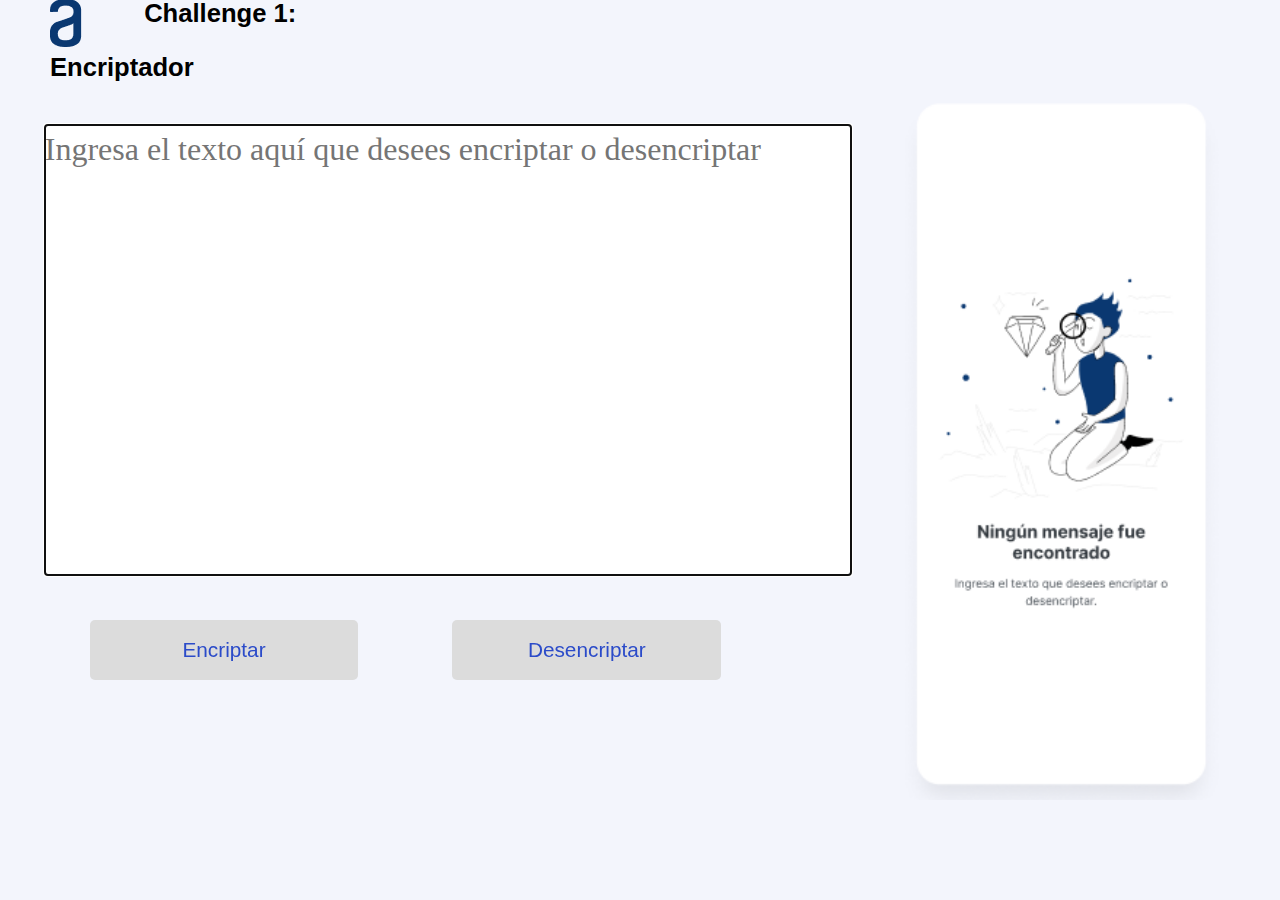
==== index.html @ a3a1eae2 "Add files via upload" ====
<!DOCTYPE html>
<html lang="en">
<head>
    <meta charset="UTF-8">
    <meta http-equiv="X-UA-Compatible" content="IE=edge">
    <meta name="viewport" content="width=device-width, initial-scale=1.0">
    <link rel="stylesheet" href="estilo.css">
    <title>Encriptador</title>
    
</head>
<body>
    <nav>
        <div class="logo">
            <img src="logoAlura.png" alt="logo Alura">
            <span id="appTitle">Challenge 1: Encriptador</span>
        </div>
    </nav>
    <div id="principal">
        <textarea type="text" id="textoPlano" placeholder="Ingresa el texto aquí que desees encriptar o desencriptar" autofocus></textarea> <br><br>
        <button id="btnEncriptar">Encriptar</button>
        <button id="btnDesencriptar">Desencriptar</button>
    </div>
    <div id="resultado">
        <h3 id="titulo">Resultado</h3>
        <span id="textoResultado" >No se ha realizado ninguna acción</span><br><br>
        <button id="btnCopiar">Copiar</button>
    </div>
    <script>
        var inputTexto = document.getElementById("textoPlano");
        inputTexto.focus();
        var spanTextoRes = document.getElementById("textoResultado");
        
        function encriptar(){
            var textoPlano = inputTexto.value;
            var textoEncriptado='';

            for(i=0; i<textoPlano.length; i++){
                //console.log(textoPlano.charAt(i));
                /*if (textoPlano.charAt(i) == '3'){
                    console.log("Se encontro 3")
                }*/
                switch (textoPlano.charAt(i)) {
                    case 'a':
                        textoEncriptado = textoEncriptado.concat("ai");
                        break;
                                    
                    case 'e':
                        textoEncriptado = textoEncriptado.concat("enter");
                        break;
                                   
                    case 'i':
                        textoEncriptado = textoEncriptado.concat("imes");
                        break;
                                    
                    case 'o':
                        textoEncriptado = textoEncriptado.concat("ober");
                        break;
                    
                    case 'u':
                        textoEncriptado = textoEncriptado.concat("ufat");
                        break;
                    
                    default:
                        textoEncriptado = textoEncriptado.concat(textoPlano.charAt(i));
                        break;
                }
            }
            inputTexto.value = "";
            inputTexto.focus();
            spanTextoRes.innerHTML = textoEncriptado;
            mostrarResultado()
            //console.log(textoEncriptado);
        }

        function desencriptar(){
            var textoPlano = inputTexto.value;
            var textoDesencriptado='';
            var bandera = true;
            for(i=0; i<textoPlano.length; i++){ 
                if (textoPlano.includes('ai')){
                    textoPlano = textoPlano.replace('ai','a');
                } else if (textoPlano.includes('enter')){
                    textoPlano = textoPlano.replace('enter','e');
                }else if (textoPlano.includes('imes')){
                    textoPlano = textoPlano.replace('imes','i');
                }else if (textoPlano.includes('ober')){
                    textoPlano = textoPlano.replace('ober','o');
                }else if (textoPlano.includes('ufat')){
                    textoPlano = textoPlano.replace('ufat','u');
                }else{
                    break;
                }
                //console.log(textoPlano);
            }
            textoDesencriptado = textoDesencriptado.concat(textoPlano);
            spanTextoRes.innerHTML = textoDesencriptado;
            //console.log(textoDesencriptado);
            inputTexto.value = "";
            inputTexto.focus();
            mostrarResultado()
        }

        function copiarTexto(){
            var enlace = document.getElementById("textoResultado");
            var inputFalso = document.createElement("input");
            inputFalso.setAttribute("value", enlace.innerHTML);
            document.body.appendChild(inputFalso);
            inputFalso.select();
            document.execCommand("copy");
            document.body.removeChild(inputFalso);
        }

        function mostrarResultado() {
            var titulo = document.getElementById("titulo");
            var functionCopiar = document.getElementById("btnCopiar");
            titulo.style.display = "block";
            functionCopiar.style.display = "block";
            spanTextoRes.style.display = "block";
            var resultado = document.getElementById("resultado");
            resultado.style.backgroundImage = "none";
        }

        var functionEncriptar = document.getElementById("btnEncriptar");
	    functionEncriptar.onclick = encriptar;
        var functionDesencriptar = document.getElementById("btnDesencriptar");
	    functionDesencriptar.onclick = desencriptar;
        var functionCopiar = document.getElementById("btnCopiar");
	    functionCopiar.addEventListener("click", copiarTexto, false);

    </script>
    
</body>
</html>
---- estilo.css ----
*{
    
    margin: 0;
    padding: 0;
    list-style: none;
    font-family: Arial, Helvetica, sans-serif;
}

body{
    background-color: #F3F5FC;
}

#appTitle{
    vertical-align: top;
    margin-left: 55px;
}

h3{
    text-align: center;
    margin-top: 5%;
    font-family: 'Inter';
    font-size: 38px;
    display: none;
}

#textoResultado{
    display: none;
    width: 90%;
    margin: auto;
    height: 50vh;
    font-family: 'Inter';
    font-style: normal;
    font-weight: 400;
    font-size: 24px;
    line-height: 150%;
    color: #495057;


}

nav{
    display: flex;
    height: 80px;
    align-items: center;
}

.logo{
    width: 30%;
    padding: 0px 50px 0px 50px;
    font-size: 1.6em;
    font-weight: bold;
}

textarea{
    font-family: 'Inter';
    font-style: normal;
    font-weight: 400;
    font-size: 32px;
    line-height: 150%;
    border: 0;
    display: block;
    width: 90%;
    margin: auto;
    margin-top: 5%;
    color: #0A3871;
    height: 50vh;
    resize: none;
    border-radius: 3px;
}

button{
    background-color: gainsboro;
    color: #2b4bc9;
    font-size: 1.3em;
    border-style: none;
    height: 60px;
    border-radius: 5px;
    display: inline-block;
    width: 30%;
    margin: auto;
    margin-top: 1%;
    margin-bottom: 1%;
    margin-left: 10%;
}

button:hover{
    background-color: #2848c6;
    color: #ffffff;
}

#btnCopiar{
    display: none;
    margin-left: auto;
    margin-right: auto;
    width: 80%
}

#principal{
    display: inline-block;
    width: 70%;
    height: auto;
    height: 80vh;
}

#resultado{
    display: inline-block;
    width: 25%;
    border-radius: 20px;
    background-image: url(mensaje.png);
    background-repeat: no-repeat;
    background-size: auto 80vh;
    vertical-align: top;
    height: 80vh;
    background-position: center;
}
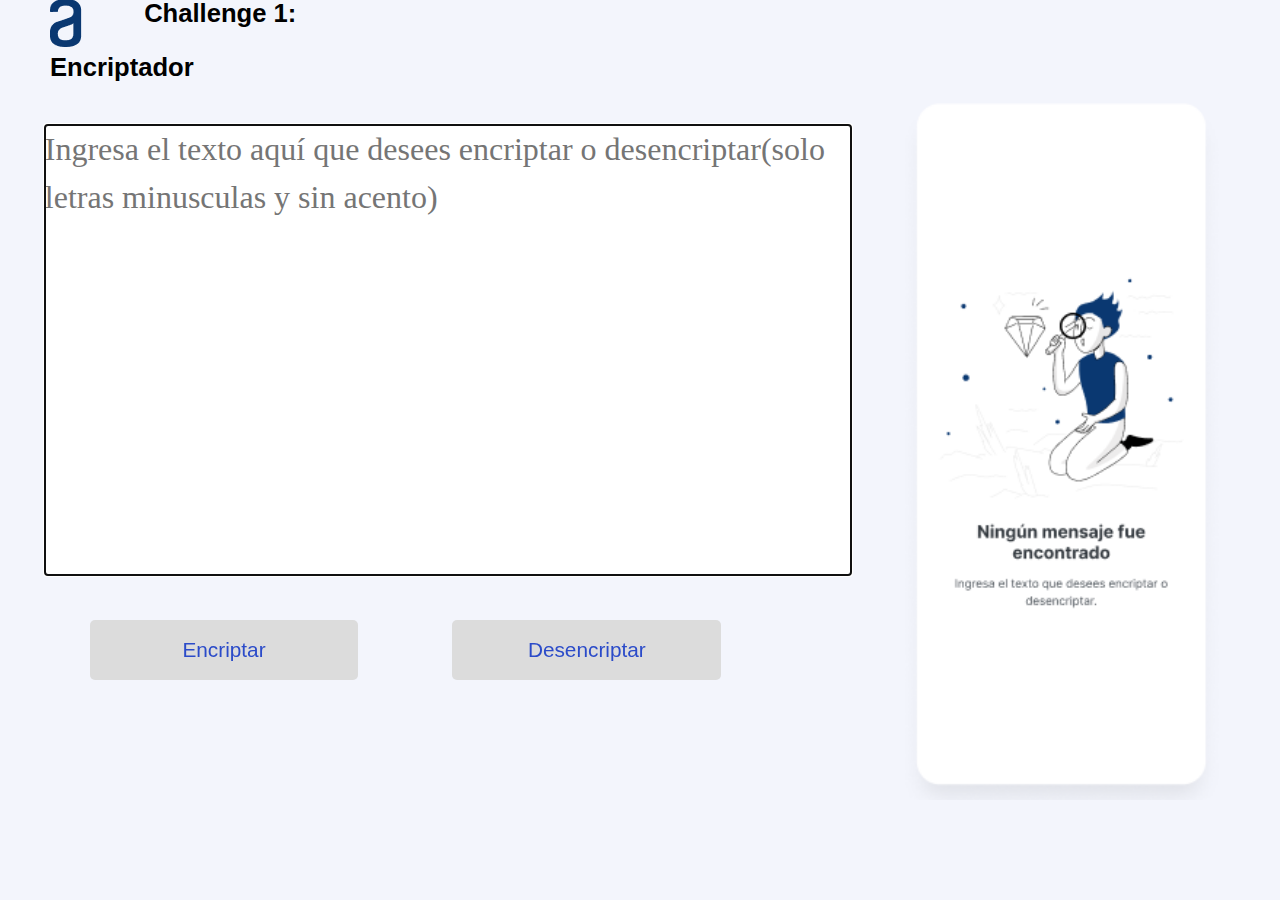
==== commit 0a6e093c: "Add files via upload" ====
--- a/index.html
+++ b/index.html
@@ -16,7 +16,7 @@
         </div>
     </nav>
     <div id="principal">
-        <textarea type="text" id="textoPlano" placeholder="Ingresa el texto aquí que desees encriptar o desencriptar" autofocus></textarea> <br><br>
+        <textarea type="text" id="textoPlano" placeholder="Ingresa el texto aquí que desees encriptar o desencriptar(solo letras minusculas y sin acento)" autofocus></textarea> <br><br>
         <button id="btnEncriptar">Encriptar</button>
         <button id="btnDesencriptar">Desencriptar</button>
     </div>
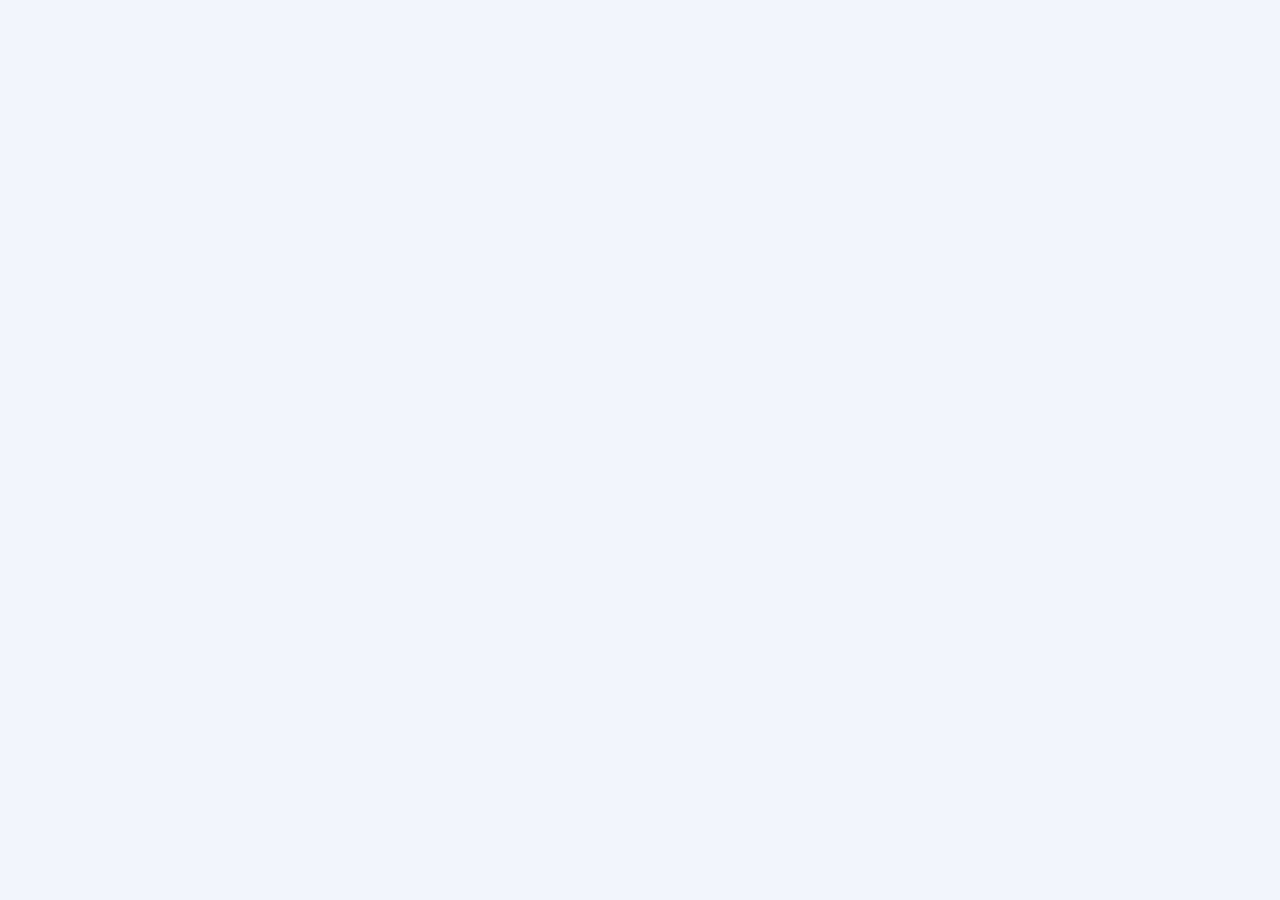
==== commit 001393d8: "Add files via upload" ====
--- a/index.html
+++ b/index.html
@@ -4,130 +4,51 @@
     <meta charset="UTF-8">
     <meta http-equiv="X-UA-Compatible" content="IE=edge">
     <meta name="viewport" content="width=device-width, initial-scale=1.0">
-    <link rel="stylesheet" href="estilo.css">
-    <title>Encriptador</title>
-    
+    <title>Portafolio</title>
+    <link rel="stylesheet" href="./estilo.css">
 </head>
 <body>
-    <nav>
-        <div class="logo">
-            <img src="logoAlura.png" alt="logo Alura">
-            <span id="appTitle">Challenge 1: Encriptador</span>
+    <div class="datos">
+        <div class="foto">
+
         </div>
-    </nav>
-    <div id="principal">
-        <textarea type="text" id="textoPlano" placeholder="Ingresa el texto aquí que desees encriptar o desencriptar(solo letras minusculas y sin acento)" autofocus></textarea> <br><br>
-        <button id="btnEncriptar">Encriptar</button>
-        <button id="btnDesencriptar">Desencriptar</button>
+        <div class="info">
+
+        </div>
     </div>
-    <div id="resultado">
-        <h3 id="titulo">Resultado</h3>
-        <span id="textoResultado" >No se ha realizado ninguna acción</span><br><br>
-        <button id="btnCopiar">Copiar</button>
+    <div class="educacion">
+        <div class="cursos">
+
+        </div>
+        <div class="cursos">
+
+        </div>
+        <div class="cursos">
+
+        </div>
     </div>
-    <script>
-        var inputTexto = document.getElementById("textoPlano");
-        inputTexto.focus();
-        var spanTextoRes = document.getElementById("textoResultado");
-        
-        function encriptar(){
-            var textoPlano = inputTexto.value;
-            var textoEncriptado='';
+    <div class="experiencia">
+        <div class="experiencia-items">
 
-            for(i=0; i<textoPlano.length; i++){
-                //console.log(textoPlano.charAt(i));
-                /*if (textoPlano.charAt(i) == '3'){
-                    console.log("Se encontro 3")
-                }*/
-                switch (textoPlano.charAt(i)) {
-                    case 'a':
-                        textoEncriptado = textoEncriptado.concat("ai");
-                        break;
-                                    
-                    case 'e':
-                        textoEncriptado = textoEncriptado.concat("enter");
-                        break;
-                                   
-                    case 'i':
-                        textoEncriptado = textoEncriptado.concat("imes");
-                        break;
-                                    
-                    case 'o':
-                        textoEncriptado = textoEncriptado.concat("ober");
-                        break;
-                    
-                    case 'u':
-                        textoEncriptado = textoEncriptado.concat("ufat");
-                        break;
-                    
-                    default:
-                        textoEncriptado = textoEncriptado.concat(textoPlano.charAt(i));
-                        break;
-                }
-            }
-            inputTexto.value = "";
-            inputTexto.focus();
-            spanTextoRes.innerHTML = textoEncriptado;
-            mostrarResultado()
-            //console.log(textoEncriptado);
-        }
+        </div>
+        <div class="experiencia-items">
 
-        function desencriptar(){
-            var textoPlano = inputTexto.value;
-            var textoDesencriptado='';
-            var bandera = true;
-            for(i=0; i<textoPlano.length; i++){ 
-                if (textoPlano.includes('ai')){
-                    textoPlano = textoPlano.replace('ai','a');
-                } else if (textoPlano.includes('enter')){
-                    textoPlano = textoPlano.replace('enter','e');
-                }else if (textoPlano.includes('imes')){
-                    textoPlano = textoPlano.replace('imes','i');
-                }else if (textoPlano.includes('ober')){
-                    textoPlano = textoPlano.replace('ober','o');
-                }else if (textoPlano.includes('ufat')){
-                    textoPlano = textoPlano.replace('ufat','u');
-                }else{
-                    break;
-                }
-                //console.log(textoPlano);
-            }
-            textoDesencriptado = textoDesencriptado.concat(textoPlano);
-            spanTextoRes.innerHTML = textoDesencriptado;
-            //console.log(textoDesencriptado);
-            inputTexto.value = "";
-            inputTexto.focus();
-            mostrarResultado()
-        }
+        </div>
+        <div class="experiencia-items">
 
-        function copiarTexto(){
-            var enlace = document.getElementById("textoResultado");
-            var inputFalso = document.createElement("input");
-            inputFalso.setAttribute("value", enlace.innerHTML);
-            document.body.appendChild(inputFalso);
-            inputFalso.select();
-            document.execCommand("copy");
-            document.body.removeChild(inputFalso);
-        }
+        </div>
+    </div>
+    <div class="extras">
+        <div class="talleres">
 
-        function mostrarResultado() {
-            var titulo = document.getElementById("titulo");
-            var functionCopiar = document.getElementById("btnCopiar");
-            titulo.style.display = "block";
-            functionCopiar.style.display = "block";
-            spanTextoRes.style.display = "block";
-            var resultado = document.getElementById("resultado");
-            resultado.style.backgroundImage = "none";
-        }
+        </div>
+        <div class="habilidades">
 
-        var functionEncriptar = document.getElementById("btnEncriptar");
-	    functionEncriptar.onclick = encriptar;
-        var functionDesencriptar = document.getElementById("btnDesencriptar");
-	    functionDesencriptar.onclick = desencriptar;
-        var functionCopiar = document.getElementById("btnCopiar");
-	    functionCopiar.addEventListener("click", copiarTexto, false);
+        </div>
+        <div class="idiomas">
 
-    </script>
-    
+        </div>
+    </div>
+
 </body>
 </html>